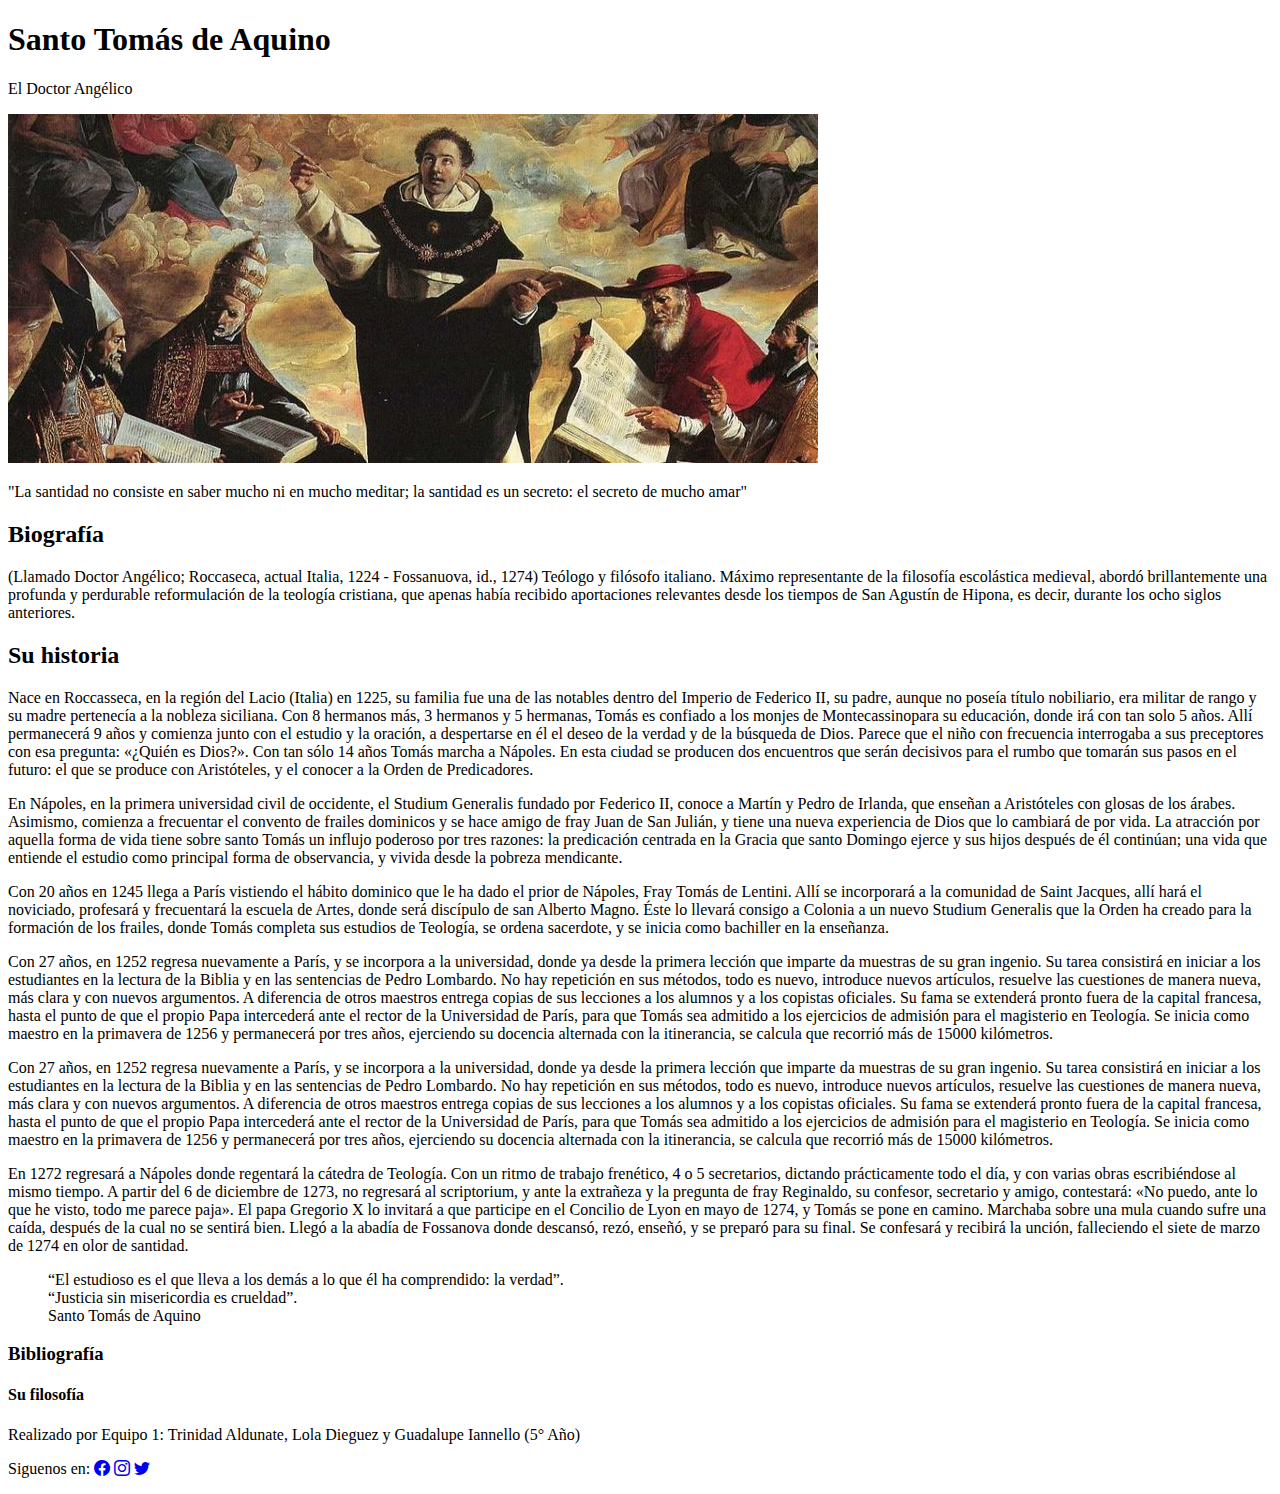
==== index.html @ 5ced016a "Add files via upload" ====
<!DOCTYPE html>
<html lang="es">
<head>
  <!--Metadatos-->
  <meta charset="UTF-8">
  <meta name="author" content="escribe tu nombre aqui">
  <meta name="description" content="Información sobre San José de San Martín">
  <meta name="keywords" content="San Martín, Libertador, Argentina">
  <meta name="viewport" content="width=device-width, initial-scale=1.0">
  <title>Santo Tomas de Aquino</title>
  <!--CSS-->
  <link rel="stylesheet" href="SanMartinStyle.css">
  <link rel="stylesheet" href="https://cdn.jsdelivr.net/npm/bootstrap-icons@1.10.5/font/bootstrap-icons.css">
  <link rel="stylesheet" href="https://cdn.jsdelivr.net/npm/bootstrap-icons@1.10.5/font/bootstrap-icons.css">
</head>
<body>
  <header>
    <h1>Santo Tomás de Aquino</h1>
    <p>El Doctor Angélico</p>
    <div class="imagen-container">
        <img src="santo-tomas-de-aquino-escribiendo-ancho_completo.jpg" alt="Retrato Santo Tomas de Aquino">
      </div>
  </header>
  <div id="contenido">
    <p class="cita">"La santidad no consiste en saber mucho ni en mucho meditar; la santidad es un secreto: el secreto de mucho amar"</p>
    <h2>Biografía</h2>
    <p>(Llamado Doctor Angélico; Roccaseca, actual Italia, 1224 - Fossanuova, id., 1274) Teólogo y filósofo italiano. Máximo representante de la filosofía escolástica medieval, abordó brillantemente una profunda y perdurable reformulación de la teología cristiana, que apenas había recibido aportaciones relevantes desde los tiempos de San Agustín de Hipona, es decir, durante los ocho siglos anteriores.</p>
    <h2>Su historia</h2>
    <p> Nace en Roccasseca, en la región del Lacio (Italia) en 1225, su familia fue una de las notables dentro del Imperio de Federico II, su padre, aunque no poseía título nobiliario, era militar de rango y su madre pertenecía a la nobleza siciliana. 
        Con 8 hermanos más, 3 hermanos y 5 hermanas, Tomás es confiado a los monjes de Montecassinopara su educación, donde irá con tan solo 5 años.
        Allí permanecerá 9 años y comienza junto con el estudio y la oración, a despertarse en él el deseo de la verdad y de la búsqueda de Dios. Parece que el niño con frecuencia interrogaba a sus preceptores con esa pregunta: «¿Quién es Dios?».
        Con tan sólo 14 años Tomás marcha a Nápoles. En esta ciudad se producen dos encuentros que serán decisivos para el rumbo que tomarán sus pasos en el futuro: el que se produce con Aristóteles, y el conocer a la Orden de Predicadores.
        </p>
        <p>En Nápoles, en la primera universidad civil de occidente, el Studium Generalis fundado por Federico II, conoce a Martín y Pedro de Irlanda, que enseñan a Aristóteles con glosas de los árabes. Asimismo, comienza a frecuentar el convento de frailes dominicos y se hace amigo de fray Juan de San Julián, y tiene una nueva experiencia de Dios que lo cambiará de por vida.
            La atracción por aquella forma de vida tiene sobre santo Tomás un influjo poderoso por tres razones: la predicación centrada en la Gracia que santo Domingo ejerce y sus hijos después de él continúan; una vida que entiende el estudio como principal forma de observancia, y vivida desde la pobreza mendicante.
            </p>
            <P>Con 20 años en 1245 llega a París vistiendo el hábito dominico que le ha dado el prior de Nápoles, Fray Tomás de Lentini. Allí se incorporará a la comunidad de Saint Jacques, allí hará el noviciado, profesará y frecuentará la escuela de Artes, donde será discípulo de san Alberto Magno.
                Éste lo llevará consigo a Colonia a un nuevo Studium Generalis que la Orden ha creado para la formación de los frailes, donde Tomás completa sus estudios de Teología, se ordena sacerdote, y se inicia como bachiller en la enseñanza.
                </P>
                <p> Con 27 años, en 1252 regresa nuevamente a París, y se incorpora a la universidad, donde ya desde la primera lección que imparte da muestras de su gran ingenio.
                    Su tarea consistirá en iniciar a los estudiantes en la lectura de la Biblia y en las sentencias de Pedro Lombardo. No hay repetición en sus métodos, todo es nuevo, introduce nuevos artículos, resuelve las cuestiones de manera nueva, más clara y con nuevos argumentos. A diferencia de otros maestros entrega copias de sus lecciones a los alumnos y a los copistas oficiales.  
                    Su fama se extenderá pronto fuera de la capital francesa, hasta el punto de que el propio Papa intercederá ante el rector de la Universidad de París, para que Tomás sea admitido a los ejercicios de admisión para el magisterio en Teología.  Se inicia como maestro en la primavera de 1256 y permanecerá por tres años, ejerciendo su docencia alternada con la itinerancia, se calcula que recorrió más de 15000 kilómetros.
                    </p>
                    <p>Con 27 años, en 1252 regresa nuevamente a París, y se incorpora a la universidad, donde ya desde la primera lección que imparte da muestras de su gran ingenio.
                        Su tarea consistirá en iniciar a los estudiantes en la lectura de la Biblia y en las sentencias de Pedro Lombardo. No hay repetición en sus métodos, todo es nuevo, introduce nuevos artículos, resuelve las cuestiones de manera nueva, más clara y con nuevos argumentos. A diferencia de otros maestros entrega copias de sus lecciones a los alumnos y a los copistas oficiales.  
                        Su fama se extenderá pronto fuera de la capital francesa, hasta el punto de que el propio Papa intercederá ante el rector de la Universidad de París, para que Tomás sea admitido a los ejercicios de admisión para el magisterio en Teología.  
                        Se inicia como maestro en la primavera de 1256 y permanecerá por tres años, ejerciendo su docencia alternada con la itinerancia, se calcula que recorrió más de 15000 kilómetros.
                         </p>
                         <p>En 1272 regresará a Nápoles donde regentará la cátedra de Teología. Con un ritmo de trabajo frenético, 4 o 5 secretarios, dictando prácticamente todo el día, y con varias obras escribiéndose al mismo tiempo.
                            A partir del 6 de diciembre de 1273, no regresará al scriptorium, y ante la extrañeza y la pregunta de fray Reginaldo, su confesor, secretario y amigo, contestará: «No puedo, ante lo que he visto, todo me parece paja».
                            El papa Gregorio X lo invitará a que participe en el Concilio de Lyon en mayo de 1274, y Tomás se pone en camino. Marchaba sobre una mula cuando sufre una caída, después de la cual no se sentirá bien.
                            Llegó a la abadía de Fossanova donde descansó, rezó, enseñó, y se preparó para su final. Se confesará y recibirá la unción, falleciendo el siete de marzo de 1274 en olor de santidad.
                            </p>
   
                            <blockquote class="cita">“El estudioso es el que lleva a los demás a lo que él ha comprendido: la verdad”. <br>
        “Justicia sin misericordia es crueldad”.<br> Santo Tomás de Aquino</blockquote>
  </div>
  <h3> Bibliografía </h3>
<h4> Su filosofía </h4>
  <footer>
    <p>Realizado por Equipo 1: Trinidad Aldunate, Lola Dieguez y Guadalupe Iannello (5° Año)</p>
    <p>Siguenos en:
      <a href="https://www.facebook.com/" target="_blank"><i class="bi bi-facebook"></i></a>
      <a href="https://www.instagram.com/" target="_blank"><i class="bi bi-instagram"></i></a>
      <a href="https://twitter.com/" target="_blank"><i class="bi bi-twitter"></i></a></p>
  </footer>
</body>
</html>
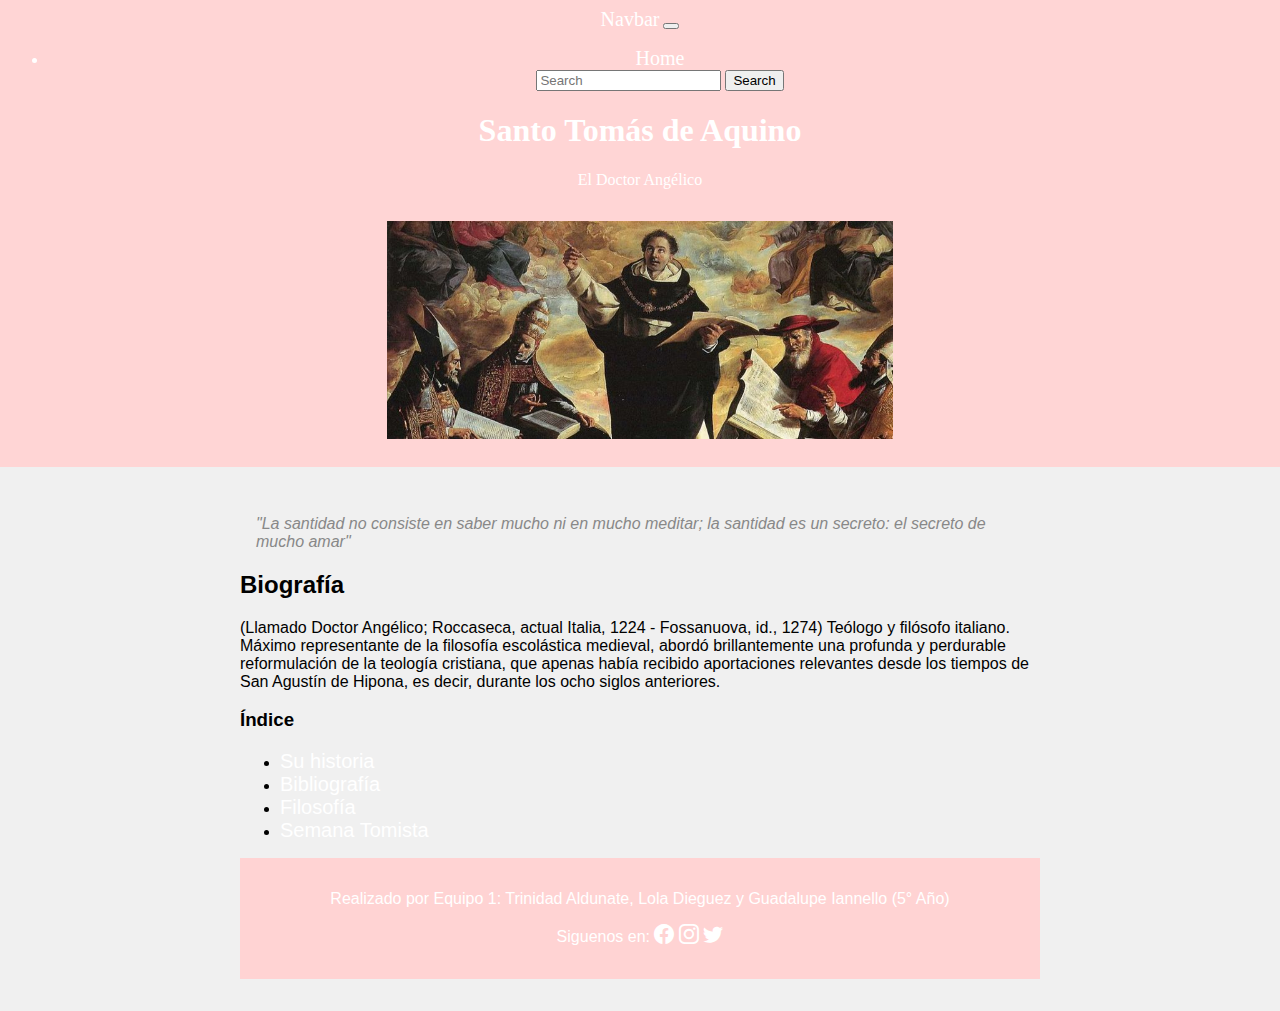
==== commit a98b9bd3: "Add files via upload" ====
--- a/index.html
+++ b/index.html
@@ -4,17 +4,36 @@
   <!--Metadatos-->
   <meta charset="UTF-8">
   <meta name="author" content="escribe tu nombre aqui">
-  <meta name="description" content="Información sobre San José de San Martín">
-  <meta name="keywords" content="San Martín, Libertador, Argentina">
+  <meta name="description" content="Información sobre Santo Tomás de Aquino">
+  <meta name="keywords" content="Santo Tomás de Aquino, Santo, Suma teológica">
   <meta name="viewport" content="width=device-width, initial-scale=1.0">
   <title>Santo Tomas de Aquino</title>
   <!--CSS-->
-  <link rel="stylesheet" href="SanMartinStyle.css">
+  <link rel="stylesheet" href="style.css">
   <link rel="stylesheet" href="https://cdn.jsdelivr.net/npm/bootstrap-icons@1.10.5/font/bootstrap-icons.css">
-  <link rel="stylesheet" href="https://cdn.jsdelivr.net/npm/bootstrap-icons@1.10.5/font/bootstrap-icons.css">
+  <link rel="stylesheet" href="https:/vscode-file://vscode-app/c:/Users/trini/AppData/Local/Programs/Microsoft%20VS%20Code/resources/app/out/vs/code/electron-sandbox/workbench/workbench.html/cdn.jsdelivr.net/npm/bootstrap-icons@1.10.5/font/bootstrap-icons.css">
 </head>
 <body>
   <header>
+    <nav class="navbar navbar-expand-lg bg-body-tertiary">
+        <div class="container-fluid">
+          <a class="navbar-brand" href="#">Navbar</a>
+          <button class="navbar-toggler" type="button" data-bs-toggle="collapse" data-bs-target="#navbarSupportedContent" aria-controls="navbarSupportedContent" aria-expanded="false" aria-label="Toggle navigation">
+            <span class="navbar-toggler-icon"></span>
+          </button>
+          <div class="collapse navbar-collapse" id="navbarSupportedContent">
+            <ul class="navbar-nav me-auto mb-2 mb-lg-0">
+              <li class="nav-item">
+                <a class="nav-link active" aria-current="page" href="#">Home</a>
+              </li>
+            <form class="d-flex" role="search">
+              <input class="form-control me-2" type="search" placeholder="Search" aria-label="Search">
+              <button class="btn btn-outline-success" type="submit">Search</button>
+            </form>
+          </div>
+        </div>
+      </nav>
+      
     <h1>Santo Tomás de Aquino</h1>
     <p>El Doctor Angélico</p>
     <div class="imagen-container">
@@ -25,38 +44,14 @@
     <p class="cita">"La santidad no consiste en saber mucho ni en mucho meditar; la santidad es un secreto: el secreto de mucho amar"</p>
     <h2>Biografía</h2>
     <p>(Llamado Doctor Angélico; Roccaseca, actual Italia, 1224 - Fossanuova, id., 1274) Teólogo y filósofo italiano. Máximo representante de la filosofía escolástica medieval, abordó brillantemente una profunda y perdurable reformulación de la teología cristiana, que apenas había recibido aportaciones relevantes desde los tiempos de San Agustín de Hipona, es decir, durante los ocho siglos anteriores.</p>
-    <h2>Su historia</h2>
-    <p> Nace en Roccasseca, en la región del Lacio (Italia) en 1225, su familia fue una de las notables dentro del Imperio de Federico II, su padre, aunque no poseía título nobiliario, era militar de rango y su madre pertenecía a la nobleza siciliana. 
-        Con 8 hermanos más, 3 hermanos y 5 hermanas, Tomás es confiado a los monjes de Montecassinopara su educación, donde irá con tan solo 5 años.
-        Allí permanecerá 9 años y comienza junto con el estudio y la oración, a despertarse en él el deseo de la verdad y de la búsqueda de Dios. Parece que el niño con frecuencia interrogaba a sus preceptores con esa pregunta: «¿Quién es Dios?».
-        Con tan sólo 14 años Tomás marcha a Nápoles. En esta ciudad se producen dos encuentros que serán decisivos para el rumbo que tomarán sus pasos en el futuro: el que se produce con Aristóteles, y el conocer a la Orden de Predicadores.
-        </p>
-        <p>En Nápoles, en la primera universidad civil de occidente, el Studium Generalis fundado por Federico II, conoce a Martín y Pedro de Irlanda, que enseñan a Aristóteles con glosas de los árabes. Asimismo, comienza a frecuentar el convento de frailes dominicos y se hace amigo de fray Juan de San Julián, y tiene una nueva experiencia de Dios que lo cambiará de por vida.
-            La atracción por aquella forma de vida tiene sobre santo Tomás un influjo poderoso por tres razones: la predicación centrada en la Gracia que santo Domingo ejerce y sus hijos después de él continúan; una vida que entiende el estudio como principal forma de observancia, y vivida desde la pobreza mendicante.
-            </p>
-            <P>Con 20 años en 1245 llega a París vistiendo el hábito dominico que le ha dado el prior de Nápoles, Fray Tomás de Lentini. Allí se incorporará a la comunidad de Saint Jacques, allí hará el noviciado, profesará y frecuentará la escuela de Artes, donde será discípulo de san Alberto Magno.
-                Éste lo llevará consigo a Colonia a un nuevo Studium Generalis que la Orden ha creado para la formación de los frailes, donde Tomás completa sus estudios de Teología, se ordena sacerdote, y se inicia como bachiller en la enseñanza.
-                </P>
-                <p> Con 27 años, en 1252 regresa nuevamente a París, y se incorpora a la universidad, donde ya desde la primera lección que imparte da muestras de su gran ingenio.
-                    Su tarea consistirá en iniciar a los estudiantes en la lectura de la Biblia y en las sentencias de Pedro Lombardo. No hay repetición en sus métodos, todo es nuevo, introduce nuevos artículos, resuelve las cuestiones de manera nueva, más clara y con nuevos argumentos. A diferencia de otros maestros entrega copias de sus lecciones a los alumnos y a los copistas oficiales.  
-                    Su fama se extenderá pronto fuera de la capital francesa, hasta el punto de que el propio Papa intercederá ante el rector de la Universidad de París, para que Tomás sea admitido a los ejercicios de admisión para el magisterio en Teología.  Se inicia como maestro en la primavera de 1256 y permanecerá por tres años, ejerciendo su docencia alternada con la itinerancia, se calcula que recorrió más de 15000 kilómetros.
-                    </p>
-                    <p>Con 27 años, en 1252 regresa nuevamente a París, y se incorpora a la universidad, donde ya desde la primera lección que imparte da muestras de su gran ingenio.
-                        Su tarea consistirá en iniciar a los estudiantes en la lectura de la Biblia y en las sentencias de Pedro Lombardo. No hay repetición en sus métodos, todo es nuevo, introduce nuevos artículos, resuelve las cuestiones de manera nueva, más clara y con nuevos argumentos. A diferencia de otros maestros entrega copias de sus lecciones a los alumnos y a los copistas oficiales.  
-                        Su fama se extenderá pronto fuera de la capital francesa, hasta el punto de que el propio Papa intercederá ante el rector de la Universidad de París, para que Tomás sea admitido a los ejercicios de admisión para el magisterio en Teología.  
-                        Se inicia como maestro en la primavera de 1256 y permanecerá por tres años, ejerciendo su docencia alternada con la itinerancia, se calcula que recorrió más de 15000 kilómetros.
-                         </p>
-                         <p>En 1272 regresará a Nápoles donde regentará la cátedra de Teología. Con un ritmo de trabajo frenético, 4 o 5 secretarios, dictando prácticamente todo el día, y con varias obras escribiéndose al mismo tiempo.
-                            A partir del 6 de diciembre de 1273, no regresará al scriptorium, y ante la extrañeza y la pregunta de fray Reginaldo, su confesor, secretario y amigo, contestará: «No puedo, ante lo que he visto, todo me parece paja».
-                            El papa Gregorio X lo invitará a que participe en el Concilio de Lyon en mayo de 1274, y Tomás se pone en camino. Marchaba sobre una mula cuando sufre una caída, después de la cual no se sentirá bien.
-                            Llegó a la abadía de Fossanova donde descansó, rezó, enseñó, y se preparó para su final. Se confesará y recibirá la unción, falleciendo el siete de marzo de 1274 en olor de santidad.
-                            </p>
-   
-                            <blockquote class="cita">“El estudioso es el que lleva a los demás a lo que él ha comprendido: la verdad”. <br>
-        “Justicia sin misericordia es crueldad”.<br> Santo Tomás de Aquino</blockquote>
-  </div>
-  <h3> Bibliografía </h3>
-<h4> Su filosofía </h4>
+    <h3> Índice </h3>
+        <ul>
+            <li><a href="Su historia.html"> Su historia</a></li>
+                <li><a href="Bibliografía.html"> Bibliografía</a></li>
+                <li><a href="Filosofía.html"> Filosofía</a></li>
+                    <li><a href="Semana Tomista.html"> Semana Tomista </a></li>
+
+        </ul> 
   <footer>
     <p>Realizado por Equipo 1: Trinidad Aldunate, Lola Dieguez y Guadalupe Iannello (5° Año)</p>
     <p>Siguenos en:
@@ -65,4 +60,4 @@
       <a href="https://twitter.com/" target="_blank"><i class="bi bi-twitter"></i></a></p>
   </footer>
 </body>
-</html>
+</html>--- a/style.css
+++ b/style.css
@@ -0,0 +1,58 @@
+/*Selectores de tipo*/
+
+
+body {
+    font-family: 'Roboto', sans-serif;
+    background-color: #f0f0f0;
+    margin: 0;
+}
+
+
+header {
+    font-family: 'Pacifico', cursiva;
+    text-align:center;
+    background-color: #ffd5d5;
+    color:white;
+    padding:0.5rem;
+}
+
+
+img {
+    max-width: 40%;
+    height: auto;
+    margin:1rem;
+}
+
+
+footer {
+    text-align: center;
+    background-color: #ffd3d3;
+    color: white;
+    padding: 1rem;
+}
+
+
+/*Selectores de clase*/
+.cita {
+    font-style: italic;
+    color:#888;
+    margin: 1rem;
+}
+.imagen-container {
+    text-align: center;
+}
+
+
+/*Selectores de Id*/
+#contenido {
+    background-color: #f0f0f0;
+    padding: 2rem;
+    max-width: 800px;
+    margin: 0 auto;
+}
+a{
+    color: white;
+    font-size: 20px;
+    text-decoration: none;
+}
+
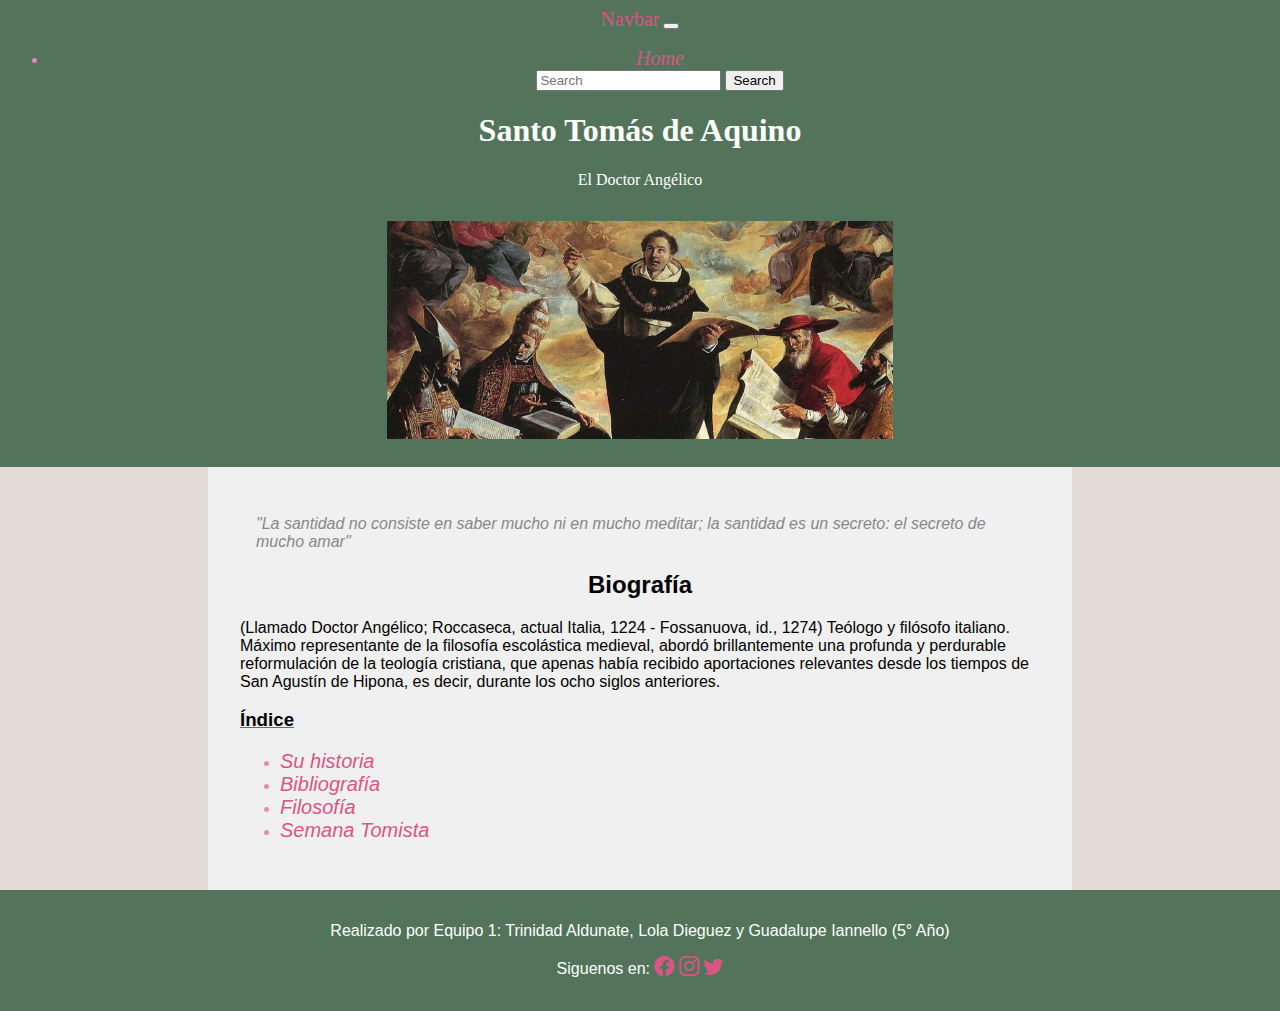
==== commit acb09d7b: "index.html" ====
--- a/index.html
+++ b/index.html
@@ -52,6 +52,7 @@
                     <li><a href="Semana Tomista.html"> Semana Tomista </a></li>
 
         </ul> 
+  </div>
   <footer>
     <p>Realizado por Equipo 1: Trinidad Aldunate, Lola Dieguez y Guadalupe Iannello (5° Año)</p>
     <p>Siguenos en:
@@ -60,4 +61,4 @@
       <a href="https://twitter.com/" target="_blank"><i class="bi bi-twitter"></i></a></p>
   </footer>
 </body>
-</html>+</html>
--- a/style.css
+++ b/style.css
@@ -1,9 +1,6 @@
-/*Selectores de tipo*/
-
-
 body {
     font-family: 'Roboto', sans-serif;
-    background-color: #f0f0f0;
+    background-color: #e2dbd5;
     margin: 0;
 }
 
@@ -11,11 +8,22 @@
 header {
     font-family: 'Pacifico', cursiva;
     text-align:center;
-    background-color: #ffd5d5;
+    background-color: #53745a;
     color:white;
     padding:0.5rem;
 }
 
+ul {
+    font-style: oblique;
+    color: #e08eb4;
+}
+
+
+h1 {
+    font-style: unset;
+    text-align: center;
+    text-decoration: wavy;
+}
 
 img {
     max-width: 40%;
@@ -23,10 +31,20 @@
     margin:1rem;
 }
 
+h2 {
+    font-style: unset;
+    text-align: center;
+    
+}
+
+h3 {
+    text-decoration: underline;
+    text-decoration-color: #53745a;
+}
 
 footer {
     text-align: center;
-    background-color: #ffd3d3;
+    background-color: #53745a;
     color: white;
     padding: 1rem;
 }
@@ -51,8 +69,7 @@
     margin: 0 auto;
 }
 a{
-    color: white;
+    color: #d85782;
     font-size: 20px;
     text-decoration: none;
 }
-
